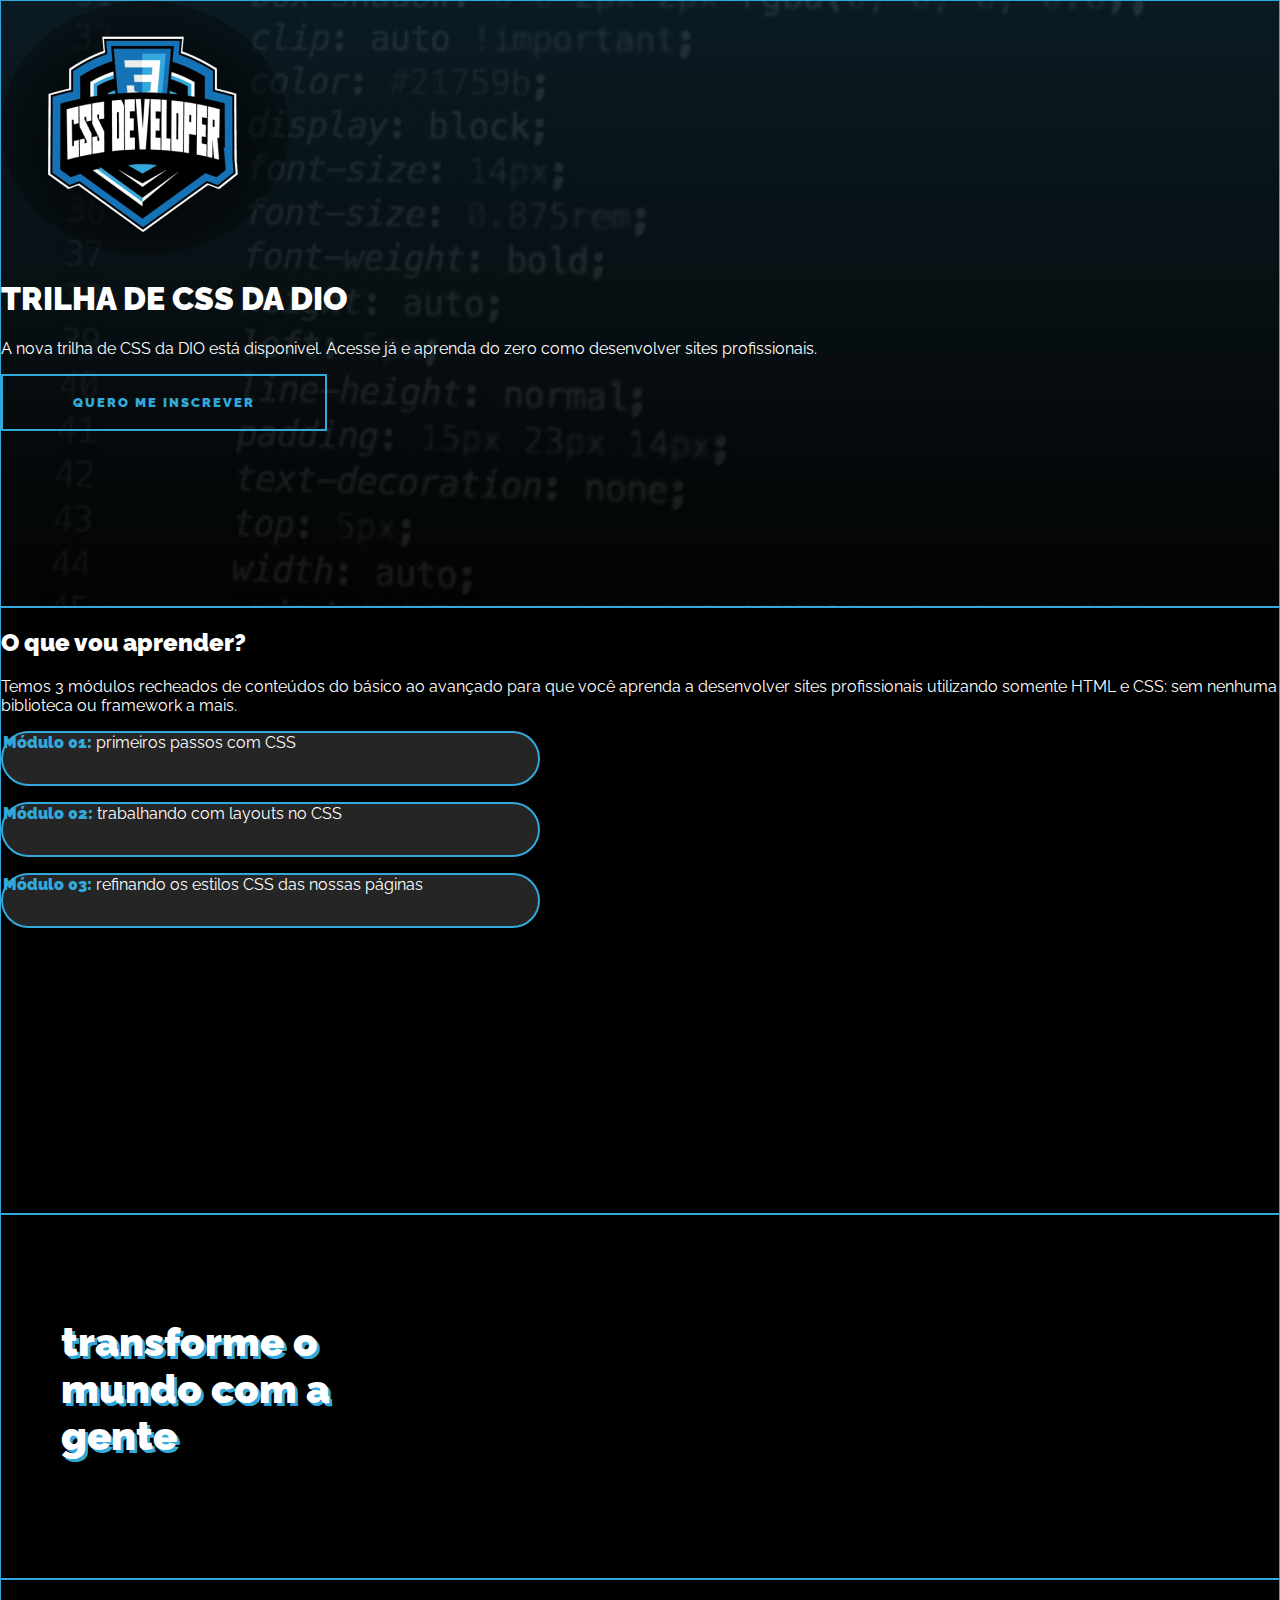
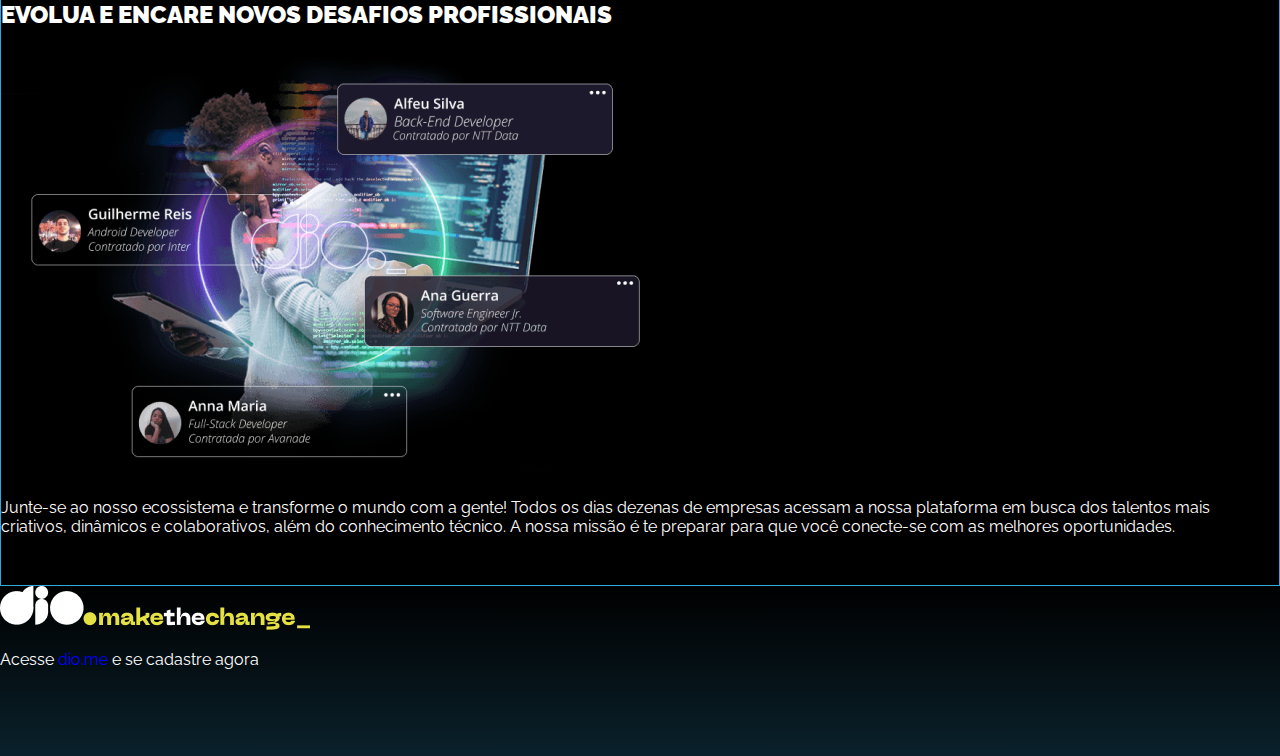
==== Potência Tech iFood - Desenvolvimento de Jogos/Projeto 1/index.html @ 59c31e25 "Add projeto 1 e arquivos de imagens do mesmo" ====
<!DOCTYPE html>
<html lang="en">
<head>
    <meta charset="UTF-8">
    <meta name="viewport" content="width=device-width, initial-scale=1.0">
    <title>Document</title>
    <link rel="stylesheet" href="./assets/css/style.css">
</head>
<body>
    <div id="p1">
        <span id="b1">
            <img src="./Logo-css-developer.png" title="logo">
            <h1>TRILHA DE CSS DA DIO</h1>
            <P>A nova trilha de CSS da DIO está disponivel. Acesse já e aprenda do zero como desenvolver sites profissionais.</P>
        </span>
        <a href="https://web.dio.me/" target="_blank"><button>QUERO ME INSCREVER</button></a>
    </div>
    <div id="p2">
        <h2>O que vou aprender?</h2>
        <p>Temos 3 módulos recheados de conteúdos do básico ao avançado para que você aprenda a desenvolver sites profissionais utilizando somente HTML e CSS: sem nenhuma biblioteca ou framework a mais.</p>
        <p class="box"><b>Módulo 01:</b> primeiros passos com CSS</p>
        <p class="box"><b>Módulo 02:</b> trabalhando com layouts no CSS</p>
        <p class="box"><b>Módulo 03:</b> refinando os estilos CSS das nossas páginas</p>
    </div>
    <div id="p3">
        <h2>transforme o mundo com a gente</h2>
    </div>
    <div id="p4">
        <h2>EVOLUA E ENCARE NOVOS DESAFIOS PROFISSIONAIS</h2>
        <img src="./promo.png" alt="">
        <p>Junte-se ao nosso ecossistema e transforme o mundo com a gente! Todos os dias dezenas de empresas acessam a nossa plataforma em busca dos talentos mais criativos, dinâmicos e colaborativos, além do conhecimento técnico. A nossa missão é te preparar para que você conecte-se com as melhores oportunidades.</p>
    </div>
    <div id="p5">
        <img src="./dioimg.png" alt="">
        <p>Acesse <a href="https://web.dio.me/" target="_blank">dio.me</a> e se cadastre agora</p>
    </div>


</body>
</html>
---- Potência Tech iFood - Desenvolvimento de Jogos/Projeto 1/assets/css/style.css ----
@font-face {
    font-family: raleway;
    src: url(../Fontes/Raleway-Regular.ttf);
    font-weight: normal;
}/* Normal */
@font-face {
    font-family: raleway;
    src: url(../Fontes/Raleway-Black.ttf);
    font-weight: bold;
}/* Negrito */

*{
    font-family: "raleway", Arial, Helvetica, sans-serif;
}


body{
    margin: 0px;
    padding: 0px;
    background: black;
    color: white;
    
    
}



/* Parte 1 */
#p1 {
    height: 605px;
    border: 1px solid #33A8DB;
    background:
    url(./background-01.png),
    linear-gradient(#091b23,rgba(0, 0, 0, 1));
    background-origin: border-box;
}

#p1 img{
    
    padding: 20px;
    border-radius: 100%;
    background: radial-gradient(black, transparent)
}

#p1 button{
    width: 326px;
    height: 57px;
    background: transparent;
    color: #33A8DB;
    border: 2px solid #33A8DB;
    font-weight: bold;
    letter-spacing: 2px;
    
}



/* Parte 2 */
#p2{
    height: 605px;
    border: 1px solid #33A8DB;
}

#p2 .box{
    width: 535px;
    height: 51px;
    background: #252525;
    border: 2px solid #33A8DB;
    border-radius: 57px;
}

#p2 .box b{
    color: #33A8DB;
}


/* Parte 3 */
#p3{
    height: 363px;
    border: 1px solid #33A8DB;
    background: url(./background-02.png);
    background-size: cover;
    background-attachment: fixed;
    background-position: center;
    
}

#p3 h2{
    padding:70px ;
    padding-left:60px ;
    font-size: 40px;
    height: 100%;
    width: 300px;
    color: white;
    text-shadow: 3px 3px #33A8DB;
}


/* Parte 4 */
#p4{
    height: 605px;
    border: 1px solid #33A8DB;
}



/* Parte 5 */
#p5{
    height: 170px;
    background: linear-gradient(black,#0a212b);
}

#p5 p a{
    color: blue;
    text-decoration: none;
}
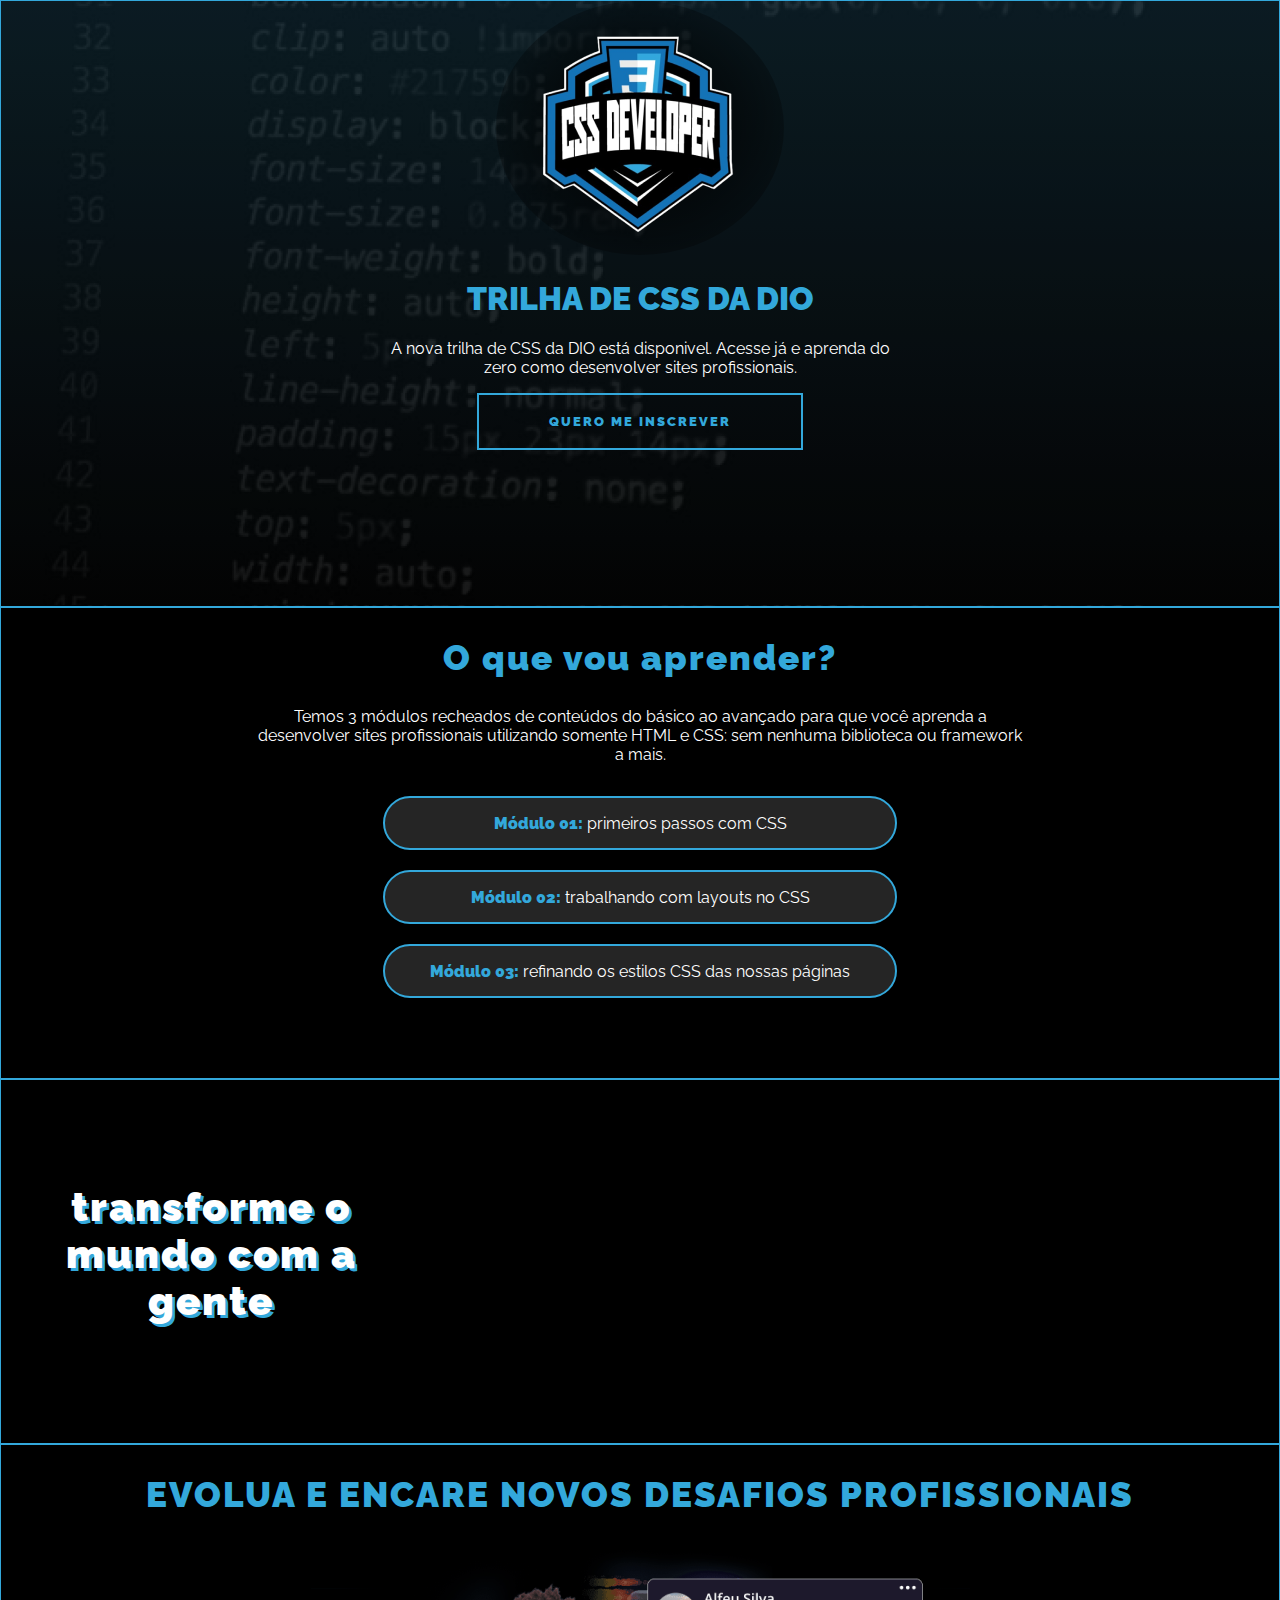
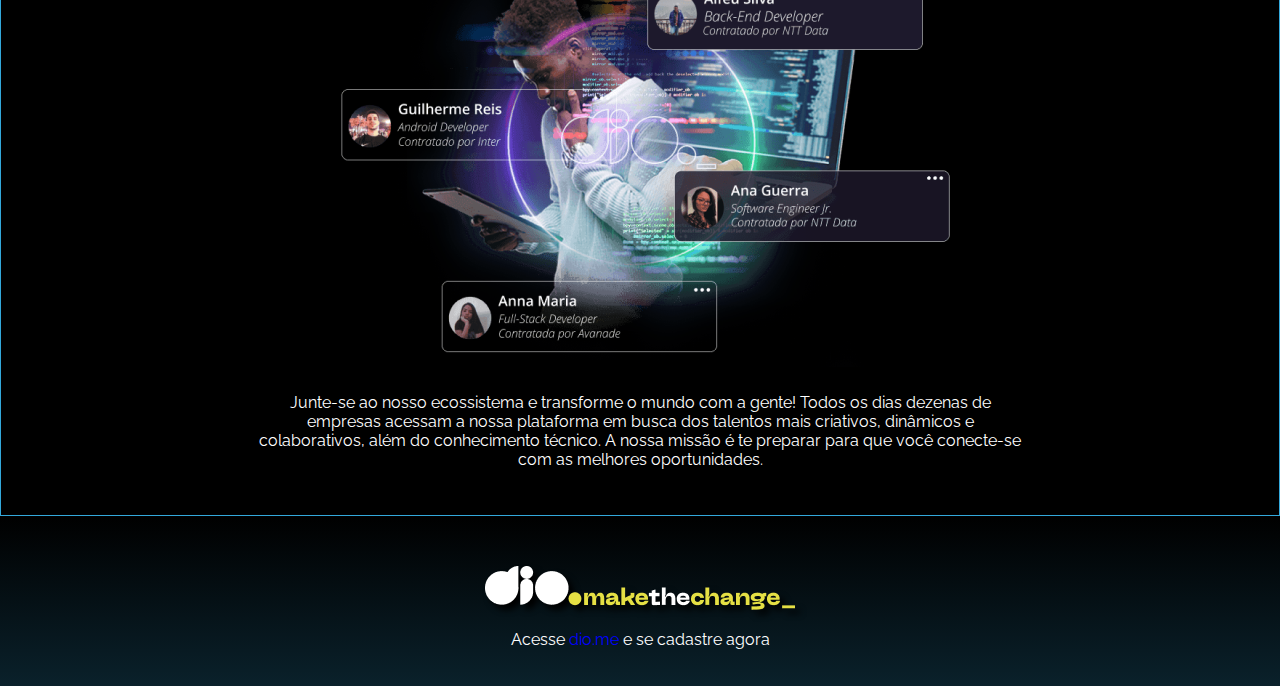
==== commit 4d4fdc9d: "Finalizado projeto 01 desenvolvimento de jogos" ====
--- a/Potência Tech iFood - Desenvolvimento de Jogos/Projeto 1/index.html
+++ b/Potência Tech iFood - Desenvolvimento de Jogos/Projeto 1/index.html
@@ -17,10 +17,12 @@
     </div>
     <div id="p2">
         <h2>O que vou aprender?</h2>
-        <p>Temos 3 módulos recheados de conteúdos do básico ao avançado para que você aprenda a desenvolver sites profissionais utilizando somente HTML e CSS: sem nenhuma biblioteca ou framework a mais.</p>
-        <p class="box"><b>Módulo 01:</b> primeiros passos com CSS</p>
-        <p class="box"><b>Módulo 02:</b> trabalhando com layouts no CSS</p>
-        <p class="box"><b>Módulo 03:</b> refinando os estilos CSS das nossas páginas</p>
+        <p class="msg">Temos 3 módulos recheados de conteúdos do básico ao avançado para que você aprenda a desenvolver sites profissionais utilizando somente HTML e CSS: sem nenhuma biblioteca ou framework a mais.</p>
+        <ul>
+            <li><p><b>Módulo 01:</b> primeiros passos com CSS</p></li>
+            <li><p><b>Módulo 02:</b> trabalhando com layouts no CSS</p></li>
+            <li><p><b>Módulo 03:</b> refinando os estilos CSS das nossas páginas</p></li>
+        </ul>
     </div>
     <div id="p3">
         <h2>transforme o mundo com a gente</h2>
--- a/Potência Tech iFood - Desenvolvimento de Jogos/Projeto 1/assets/css/style.css
+++ b/Potência Tech iFood - Desenvolvimento de Jogos/Projeto 1/assets/css/style.css
@@ -11,8 +11,18 @@
 
 *{
     font-family: "raleway", Arial, Helvetica, sans-serif;
+    text-align: center;
 }
 
+h1{
+    color:#33A8DB;
+}
+
+h2{
+    color: #33A8DB;
+    letter-spacing: 2px;
+    font-size: 35px;
+}
 
 body{
     margin: 0px;
@@ -50,27 +60,48 @@
     border: 2px solid #33A8DB;
     font-weight: bold;
     letter-spacing: 2px;
-    
 }
 
+#p1 p{
+    padding-left: 30%;
+    padding-right: 30%;
+}
 
 
 /* Parte 2 */
 #p2{
-    height: 605px;
+    height: 470px;
     border: 1px solid #33A8DB;
 }
 
-#p2 .box{
-    width: 535px;
-    height: 51px;
+.msg{
+    padding-left: 20%;
+    padding-right: 20%;
+}
+
+
+#p2 b{
+    color: #33A8DB;
+}
+
+
+#p2 ul{
+    display: flex;
+    flex-direction: column;
+    justify-content: center;
+    align-items:center;
+    padding: 16px 127px;
+}
+
+
+#p2 li{
+    width: 510px;
+    height: 50px;
+    margin-bottom: 20px;
     background: #252525;
     border: 2px solid #33A8DB;
     border-radius: 57px;
-}
-
-#p2 .box b{
-    color: #33A8DB;
+    list-style: none;
 }
 
 
@@ -98,8 +129,14 @@
 
 /* Parte 4 */
 #p4{
-    height: 605px;
+    height: 670px;
     border: 1px solid #33A8DB;
+}
+
+#p4 p{
+    padding-left: 20%;
+    padding-right: 20%;
+    padding-bottom: 10px;
 }
 
 
@@ -110,6 +147,11 @@
     background: linear-gradient(black,#0a212b);
 }
 
+#p5 img{
+    margin-top: 50px;
+    filter: drop-shadow(5px 5px 3px black);
+}
+
 #p5 p a{
     color: blue;
     text-decoration: none;
